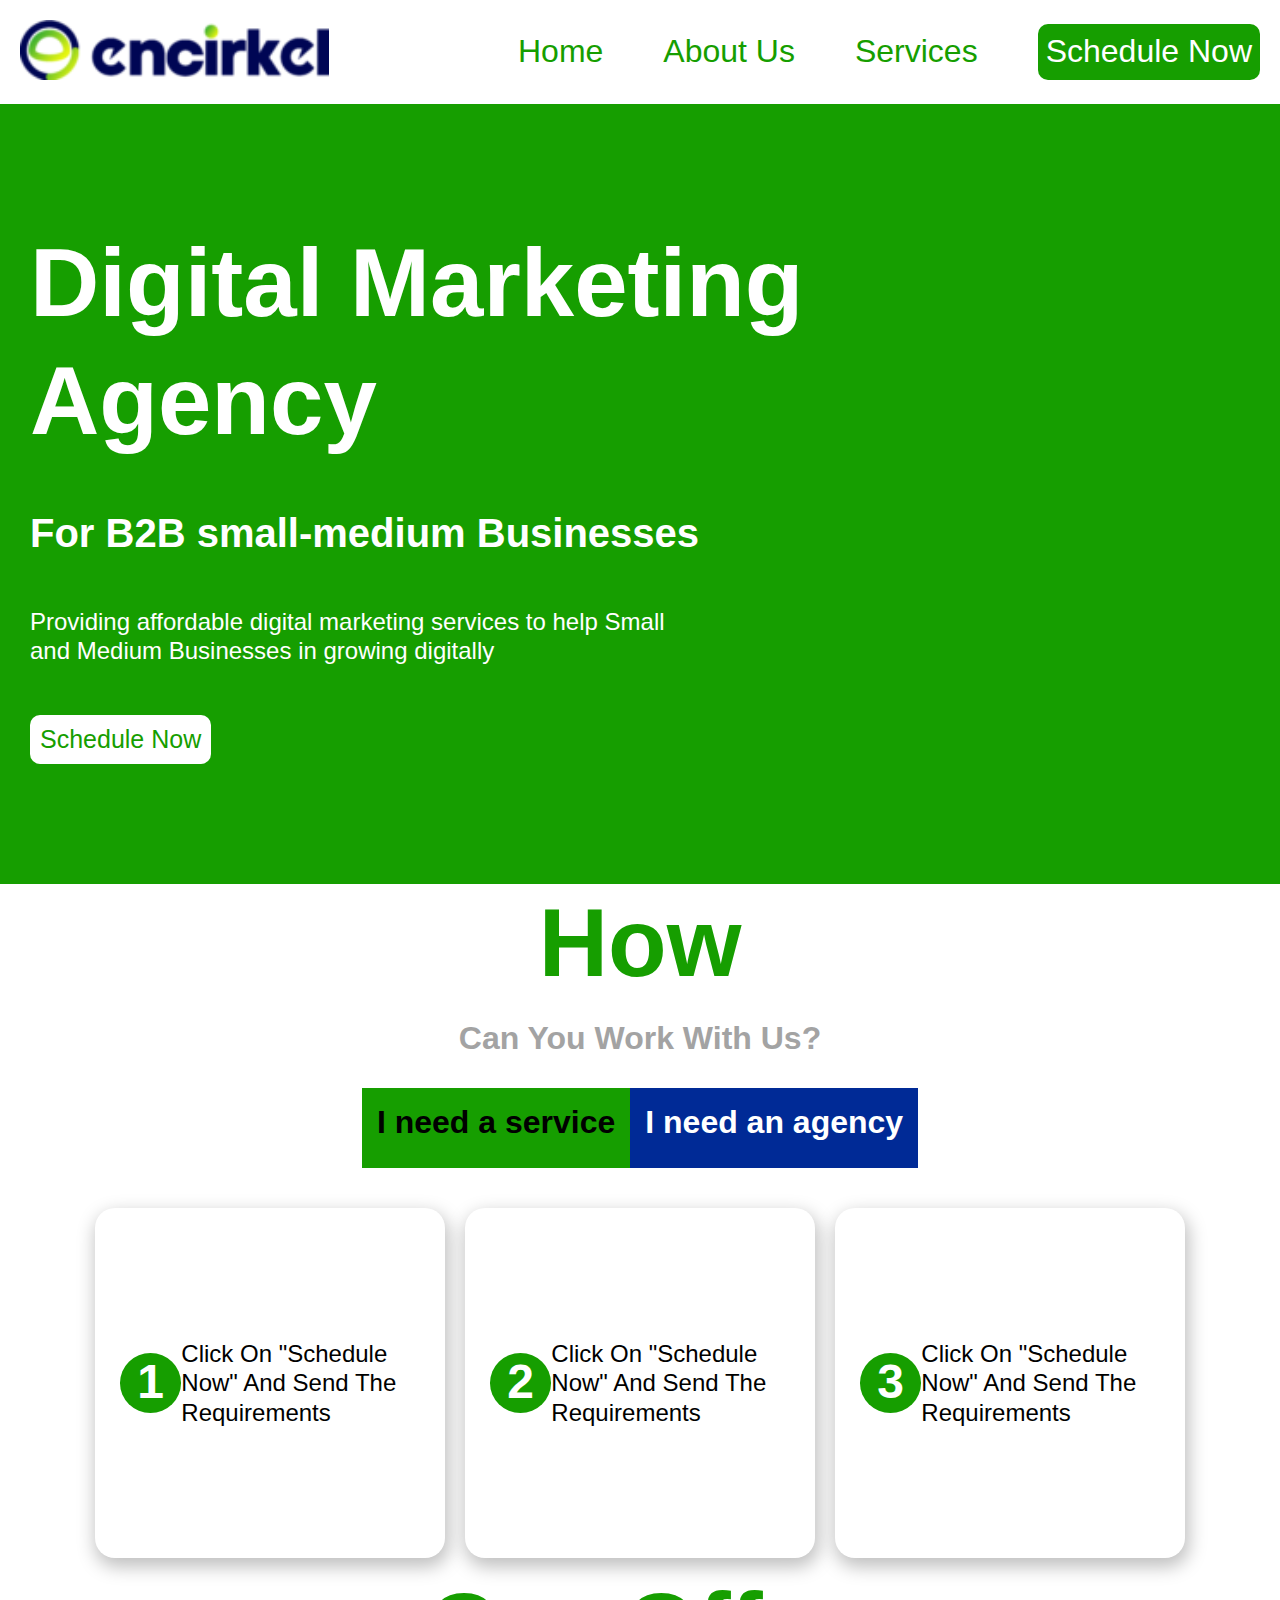
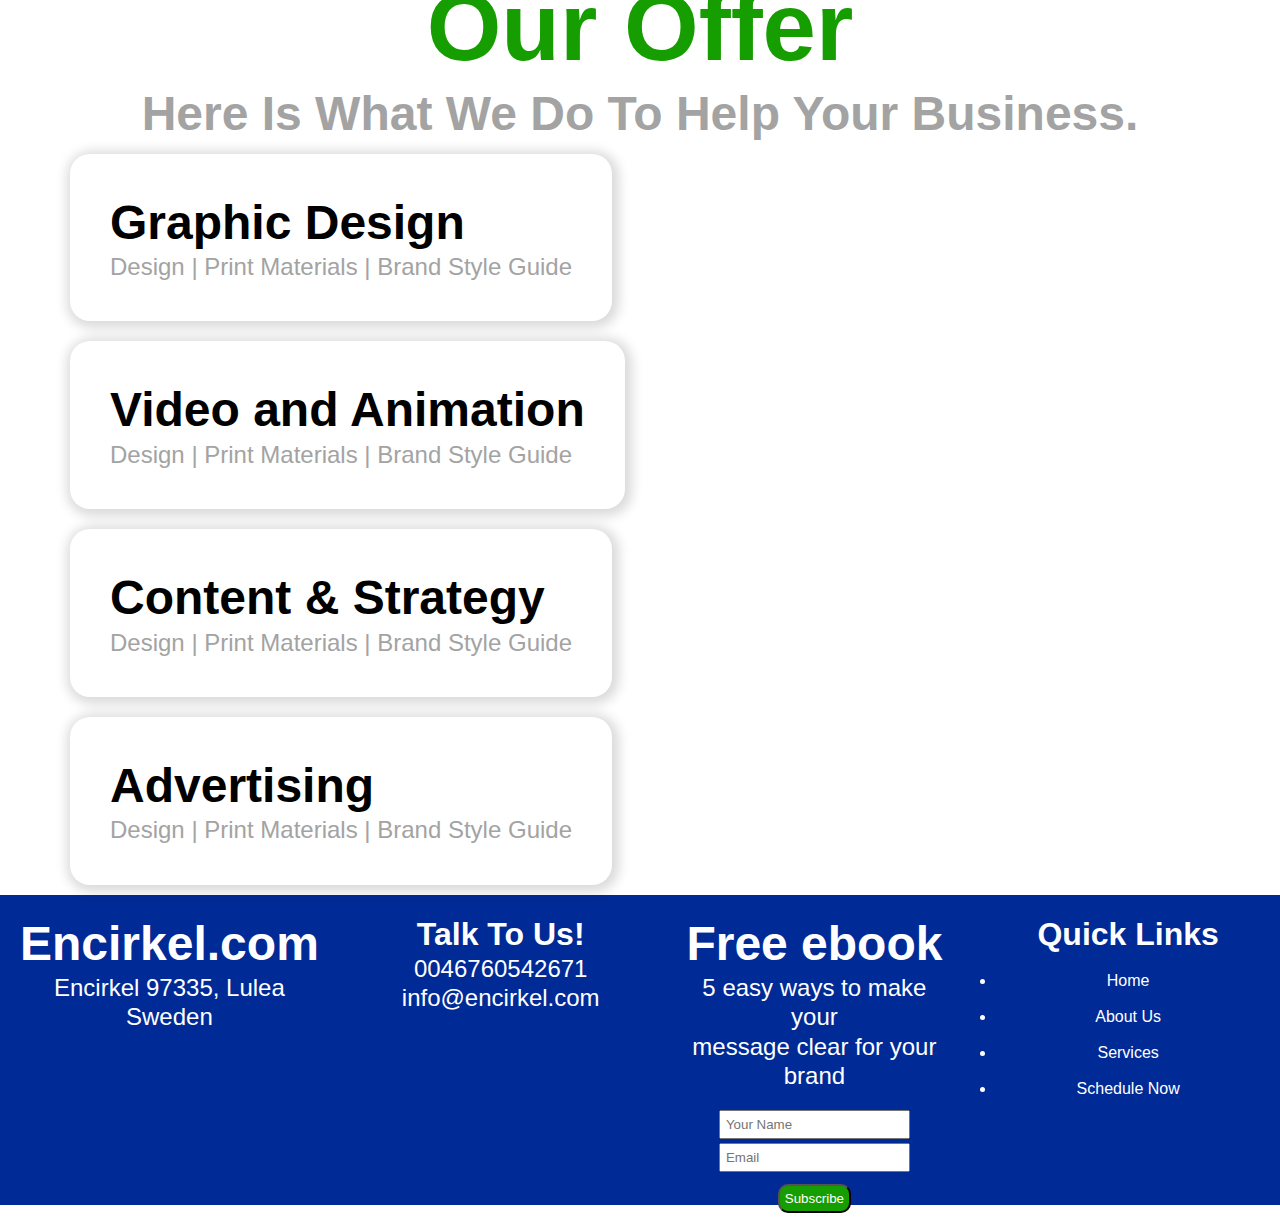
==== index.html @ 18c0b411 "Add files via upload" ====
<!DOCTYPE html>
<html lang="en">

<head>
    <meta charset="UTF-8">
    <meta name="viewport" content="width=device-width, initial-scale=1.0">
    <title>Encirkel</title>
    <link rel="stylesheet" href="style.css">
    <link rel="stylesheet" href="https://cdnjs.cloudflare.com/ajax/libs/font-awesome/6.7.0/css/all.min.css"
        integrity="sha512-9xKTRVabjVeZmc+GUW8GgSmcREDunMM+Dt/GrzchfN8tkwHizc5RP4Ok/MXFFy5rIjJjzhndFScTceq5e6GvVQ=="
        crossorigin="anonymous" referrerpolicy="no-referrer" />
</head>

<body>
    <nav class="nav-area">
        <div class="web-logo">
            <img src="./assests/images/logo.svg" alt="logo">
        </div>
        <div class="head-area">
            <a href="index.html">
                <div>Home</div>
            </a>

            <a href="./about.html">
                <div>About Us</div>
            </a>

            <a href="service.html">
                <div>Services</div>
            </a>

            <a href="contact.html">
                <div class="button">Schedule Now</div>
            </a>
        </div>
    </nav>

    <div class="hero-sec">
        <div class="sect-1">Digital Marketing
            <br>
            Agency
        </div>
        <div class="sect-2">For B2B small-medium Businesses</div>
        <div class="sect-3">Providing affordable digital marketing services to help Small<br>and Medium Businesses in
            growing digitally</div>
        <a href="./contact.html"><div class="button-2">Schedule Now</div>
    </a>
    </div>
    <div class="section-2">
        <div class="heading-1">How</div>
        <br>
        <div class="heading-2"> Can You Work With Us?</div>
    </div>

    <div class="parent">
        <div class="heading-3"> I need a service <i class="fa-solid fa-sort-down customcss"></i></div>
        <div class="heading-4">I need an agency</div>
    </div>

    <div class="box">
        <div class="card">
            <h3 class="numbers">1</h3>
            <p>Click On "Schedule Now" And Send The Requirements</p>

        </div>

        <div class="card">
            <h3 class="numbers">2</h3>
            <p>Click On "Schedule Now" And Send The Requirements</p>
        </div>

        <div class="card">
            <h3 class="numbers">3</h3>
            <p>Click On "Schedule Now" And Send The Requirements</p>
        </div>
    </div>
    <div class="section-2">
        <div class="heading-1">Our Offer</div>
        <div class="heading-5">Here Is What We Do To Help Your Business.</div>
    </div>

    <section class="offer">
        <div class="container">
            <div class="services">
                <div class="service-1">
                    <h3>Graphic Design</h3>
                    <p class="para-1">Design | Print Materials | Brand Style Guide</p>
                </div>
                <div class="service-1">
                    <h3>Video and Animation</h3>
                    <p class="para-1">Design | Print Materials | Brand Style Guide</p>
                </div>
                <div class="service-1">
                    <h3>Content & Strategy</h3>
                    <p class="para-1">Design | Print Materials | Brand Style Guide</p>
                </div>
                <div class="service-1">
                    <h3>Advertising</h3>
                    <p class="para-1">Design | Print Materials | Brand Style Guide</p>
                </div>
            </div>
        </div>
    </section>

    <footer class="footer">
        <div class="footer-container">

            <div class="left">
                <h3>Encirkel.com</h3>
                <p>Encirkel 97335, Lulea Sweden</p>
            </div>

            <div class="middle">
                <h4>Talk To Us!</h4>
                <p>0046760542671</p>
                <p>info@encirkel.com</p>
            </div>

            <div class="Freebook">
                <h3>Free ebook</h3>
                <p>5 easy ways to make your<br>
                    message clear for your brand
                </p>
                <br>
                <form class="name">
                    <input type="text" placeholder="Your Name">
                    <input type="email" placeholder="Email">
                </form>
                <button type="submit">Subscribe</button>
            </div>

            <div class="right">
                <h4>Quick Links</h4>
                <br>
                <ul class="Links">
                    <li><a href="./index.html">Home</a></li>
                    <br>
                    <li><a href="./about.html">About Us</a></li>
                    <br>
                    <li><a href="./service.html">Services</a></li>
                    <br>
                    <li><a href="./contact.html">Schedule Now</a></li>
                </ul>
            </div>
        </div>
    </footer>


</body>

</html>
---- style.css ----
* {
    margin: 0;
    padding: 0;
}

/* Fonts */
@import url('https://fonts.googleapis.com/css2?family=Montserrat:ital,wght@0,100..900;1,100..900&display=swap');

body {
    font-family: "Montserrat", sans-serif;
}

.nav-area {
    background-color: rgb(255, 255, 255);
    color: #169E00;
    display: flex;
    justify-content: space-between;
    padding: 20px;
}

a {
    text-decoration: none;
    color: #169E00;

}

.head-area {
    font-size: 32px;
    font-weight: 500;
    line-height: 39.01px;
    display: flex;
    justify-content: space-between;
    gap: 60px;
    align-items: center;
    cursor: pointer;

}

.web-logo {
    cursor: pointer;
}

.button {
    background-color: #169E00;
    color: white;
    padding: 8px;
    border-radius: 10px;

}

.hero-sec {
    background-color: #169E00;
    color: white;
    height: 80vh;
    display: flex;
    justify-content: center;
    flex-direction: column;
    padding: 30px;
    gap: 50px;
}

.sect-1 {
    font-weight: 700;
    font-size: 96px;
    line-height: 117.02px;
}

.sect-2 {
    font-weight: 700;
    font-size: 40px;
    line-height: 48px;
}

.sect-3 {
    font-weight: 700px;
    font-size: 24px;
    line-height: 29px;
}

.button-2 {
    background-color: white !important;
    color: #169E00 !important;
    padding: 10px;
    font-size: 25px;
    border-radius: 10px;
    width: max-content;
}

.section-2 {
    background-color: white;
    flex-direction: column;
    align-items: center;
    display: flex;
    justify-content: center;


}

.heading-1 {
    color: #169E00;
    font-size: 96px;
    font-weight: 700;
    line-height: 117.02px;
}

.heading-2 {
    color: #A3A3A3;
    font-size: 32px;
    font-weight: 700;
    line-height: 39.01px;

}

.parent {
    display: flex;
    justify-content: center;
    padding: 30px;
    position: relative;
}


.heading-3 {
    background-color: #169E00;
    color: #000000;
    font-size: 32px;
    font-weight: 700;
    line-height: 39.01px;
    padding: 15px;
    height: 50px;

}

.heading-4 {
    background-color: #002A96;
    color: #FFFFFF;
    font-size: 32px;
    font-weight: 700;
    line-height: 39.01px;
    padding: 15px;
    height: 50px;

}

.customcss {
    position: absolute;
    bottom: 5px;
}

.box {
    display: flex;
    justify-content: center;
    gap: 20px;
    margin: 10px;
}

.numbers {
    background-color: #169E00;
    color: #fff;
    height: 20%;
    width: 50%;
    border-radius: 50%;
    display: flex;
    justify-content: center;

}

.card {
    width: 300px;
    height: 300px;
    border-radius: 20px;
    background-color: #ffffff;
    box-shadow: 2px 7px 18px 2px #00000040;
    color: #000000;
    display: flex;
    align-items: center;
    font-size: 20px;
    font-weight: 600;
    line-height: 29.26px;
    padding: 25px;
}

.heading-5 {
    font-size: 48px;
    font-weight: 700;
    line-height: 58.51px;
    color: #A3A3A3;
}

.boxes {
    display: flex;
    justify-content: space-between;
    margin: 30px;
}

.card1 {
    background-color: #ffffff;
    color: black;
    height: 200px;
    width: 40%;
    border-radius: 50px;
    box-shadow: 2px 2px 12px 5px #00000026;
    font-size: 40px;
    font-weight: 700;
    line-height: 48.76px;
    display: flex;
    justify-content: center;
}

.services .service-1 {
    display: inline-block;
    margin: 10px 70px;
    padding: 40px;
    border-radius: 20px;
    box-shadow: 2px 2px 12px 5px #00000026;
    color: black;
    font-size: 40px;
    font-weight: 700;


}

.para-1 {
    color: #A3A3A3;
    font-size: 24px;
    font-weight: 500;
    line-height: 29.26px;


}

.footer-container {
    display: flex;
    gap: 50px;
    text-align: center;
}

.footer {
    background-color: #002A96;
    color: #fff;
    padding: 20px;
    height: 30vh;
}

h3 {
    font-size: 48px;
    font-weight: 700;
    line-height: 58.51px;

}

p {
    font-size: 24px;
    font-weight: 400;
    line-height: 29.26px;


}

.left,
.middle,
.right,
.Freebook {
    flex: 1 1 200px;
}

.footer h4 {
    font-size: 16px;
    font-size: 32px;
    font-weight: 700;
    line-height: 39.01px;

}

input {
    padding: 5px;
    margin: 2px;
}

button {
    background-color: #169E00;
    color: #fff;
    padding: 5px;
    border-radius: 10px;
    margin: 10px;
}

ul li a {
    color: white;
}
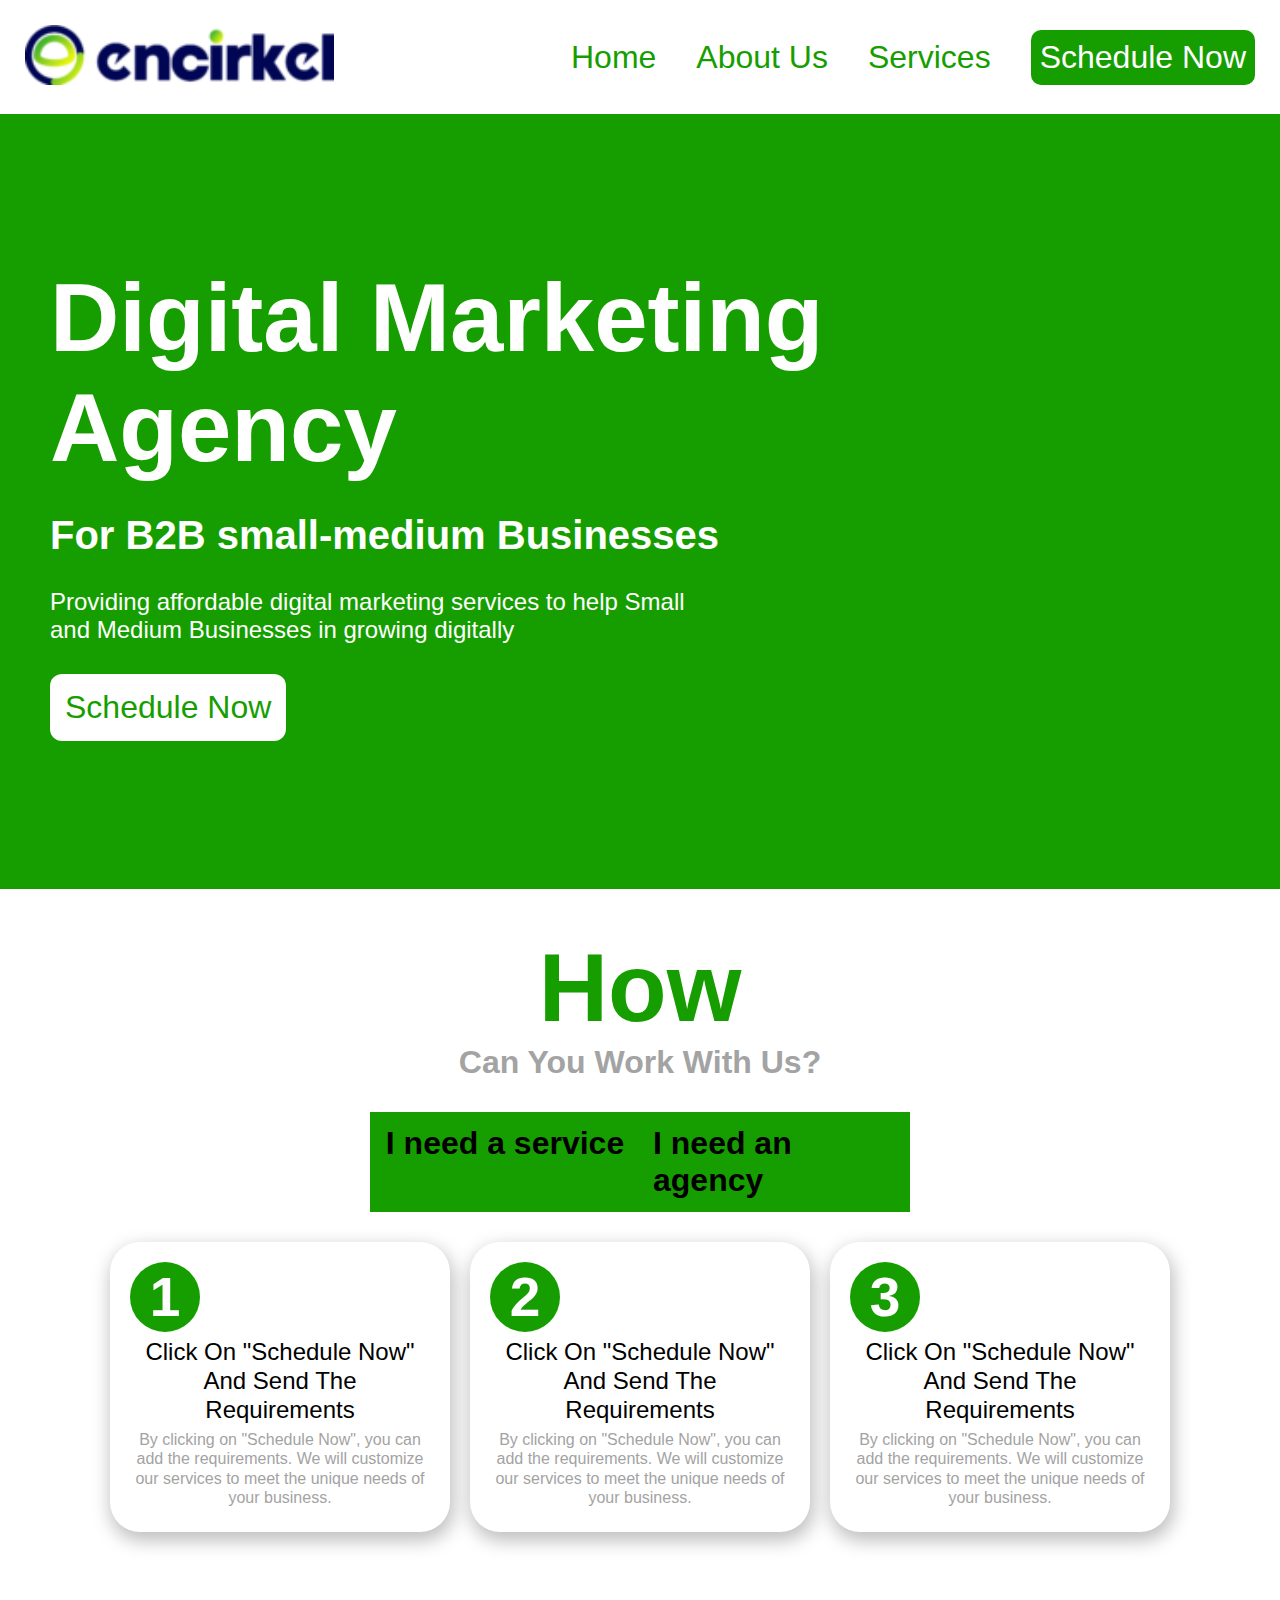
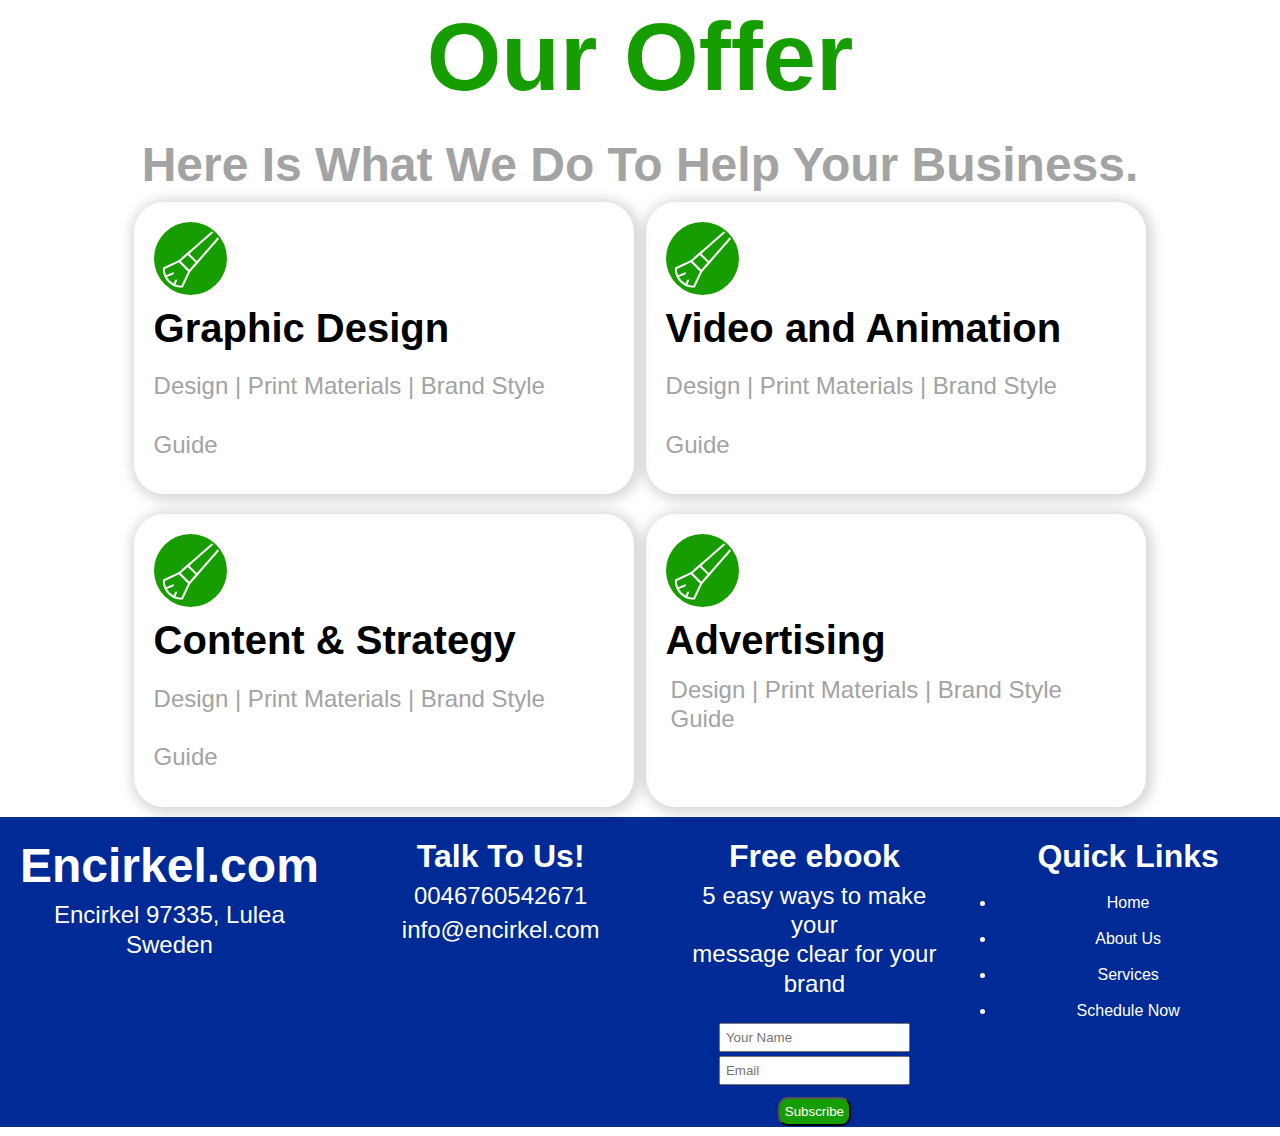
==== commit 451d7a25: "Add files via upload" ====
--- a/index.html
+++ b/index.html
@@ -36,72 +36,110 @@
     </nav>
 
     <div class="hero-sec">
-        <div class="sect-1">Digital Marketing
+        <div class="area-1">
+            Digital Marketing
             <br>
             Agency
         </div>
-        <div class="sect-2">For B2B small-medium Businesses</div>
-        <div class="sect-3">Providing affordable digital marketing services to help Small<br>and Medium Businesses in
-            growing digitally</div>
-        <a href="./contact.html"><div class="button-2">Schedule Now</div>
-    </a>
+
+        <div class="area-2">
+            For B2B small-medium Businesses
+        </div>
+
+        <div class="area-3">
+            Providing affordable digital marketing services to help Small<br>and Medium Businesses in growing digitally
+        </div>
+        <a href="./contact.html">
+            
+            <div class="button-1">
+                Schedule Now
+            </div>
+        </a>
     </div>
+
     <div class="section-2">
-        <div class="heading-1">How</div>
-        <br>
-        <div class="heading-2"> Can You Work With Us?</div>
+        <div>
+            <h3 class="heading-1">How</h3>
+        </div>
+
+        <div>
+            <p class="heading-2">Can You Work With Us?</p>
+        </div>
     </div>
 
     <div class="parent">
-        <div class="heading-3"> I need a service <i class="fa-solid fa-sort-down customcss"></i></div>
-        <div class="heading-4">I need an agency</div>
+        <div class="heading-3">
+            I need a service
+        </div>
+        <div class="heading-4">
+            I need an agency
+        </div>
     </div>
 
-    <div class="box">
+
+    <div class="card-container">
         <div class="card">
-            <h3 class="numbers">1</h3>
-            <p>Click On "Schedule Now" And Send The Requirements</p>
-
+            <h3 class="circle">1</h3>
+            <p>Click On "Schedule Now" And
+                Send The Requirements</p>
+            <p class="paragraph">By clicking on "Schedule Now", you can add
+                the requirements. We will customize our
+                services to meet the unique needs of
+                your business.</p>
         </div>
-
         <div class="card">
-            <h3 class="numbers">2</h3>
-            <p>Click On "Schedule Now" And Send The Requirements</p>
+            <h3 class="circle">2</h3>
+            <p>Click On "Schedule Now" And
+                Send The Requirements</p>
+            <p class="paragraph">By clicking on "Schedule Now", you can add
+                the requirements. We will customize our
+                services to meet the unique needs of
+                your business.</p>
         </div>
-
         <div class="card">
-            <h3 class="numbers">3</h3>
-            <p>Click On "Schedule Now" And Send The Requirements</p>
+            <h3 class="circle">3</h3>
+            <p>Click On "Schedule Now" And
+                Send The Requirements</p>
+            <p class="paragraph">By clicking on "Schedule Now", you can add
+                the requirements. We will customize our
+                services to meet the unique needs of
+                your business.</p>
         </div>
     </div>
+
     <div class="section-2">
         <div class="heading-1">Our Offer</div>
         <div class="heading-5">Here Is What We Do To Help Your Business.</div>
     </div>
 
-    <section class="offer">
-        <div class="container">
-            <div class="services">
-                <div class="service-1">
-                    <h3>Graphic Design</h3>
-                    <p class="para-1">Design | Print Materials | Brand Style Guide</p>
-                </div>
-                <div class="service-1">
-                    <h3>Video and Animation</h3>
-                    <p class="para-1">Design | Print Materials | Brand Style Guide</p>
-                </div>
-                <div class="service-1">
-                    <h3>Content & Strategy</h3>
-                    <p class="para-1">Design | Print Materials | Brand Style Guide</p>
-                </div>
-                <div class="service-1">
-                    <h3>Advertising</h3>
-                    <p class="para-1">Design | Print Materials | Brand Style Guide</p>
-                </div>
+    <!--Cards -->
+    <div class="container">
+        <div class="services">
+            <div class="service-1">
+                <img class="img-1" src="./assests/images/Brush.svg" alt="paintBrush">
+                <h3 class="para-2">Graphic Design</h3>
+                <h3 class="para-1">Design | Print Materials | Brand Style Guide<h3>
+            </div>
+            <div class="service-1">
+                <img class="img-1" src="./assests/images/Brush.svg" alt="paintBrush">
+                <h3 class="para-2">Video and Animation</h3>
+                <h3 class="para-1">Design | Print Materials | Brand Style Guide<h3>
+            </div>
+            <div class="service-1">
+                <img class="img-1" src="./assests/images/Brush.svg" alt="paintBrush">
+                <h3 class="para-2">Content & Strategy</h3>
+                <h3 class="para-1">Design | Print Materials | Brand Style Guide<h3>
+            </div>
+            <div class="service-1">
+                <img class="img-1" src="./assests/images/Brush.svg" alt="paintBrush">
+                <h3 class="para-2">Advertising</h3>
+                <p class="para-1">Design | Print Materials | Brand Style Guide
+                <p>
             </div>
         </div>
-    </section>
+    </div>
 
+    <!-- Footer -->
     <footer class="footer">
         <div class="footer-container">
 
@@ -117,7 +155,7 @@
             </div>
 
             <div class="Freebook">
-                <h3>Free ebook</h3>
+                <h4>Free ebook</h4>
                 <p>5 easy ways to make your<br>
                     message clear for your brand
                 </p>
@@ -146,6 +184,8 @@
     </footer>
 
 
+
+
 </body>
 
 </html>--- a/style.css
+++ b/style.css
@@ -1,6 +1,6 @@
 * {
-    margin: 0;
-    padding: 0;
+    margin: 0px;
+    padding: 0px;
 }
 
 /* Fonts */
@@ -10,12 +10,13 @@
     font-family: "Montserrat", sans-serif;
 }
 
+/* navbar */
 .nav-area {
     background-color: rgb(255, 255, 255);
     color: #169E00;
     display: flex;
     justify-content: space-between;
-    padding: 20px;
+    padding: 25px;
 }
 
 a {
@@ -27,10 +28,9 @@
 .head-area {
     font-size: 32px;
     font-weight: 500;
-    line-height: 39.01px;
     display: flex;
     justify-content: space-between;
-    gap: 60px;
+    gap: 40px;
     align-items: center;
     cursor: pointer;
 
@@ -38,193 +38,236 @@
 
 .web-logo {
     cursor: pointer;
+   
 }
 
 .button {
     background-color: #169E00;
     color: white;
-    padding: 8px;
+    padding: 9px;
     border-radius: 10px;
 
 }
 
+/* hero section */
+
 .hero-sec {
     background-color: #169E00;
     color: white;
-    height: 80vh;
-    display: flex;
-    justify-content: center;
+    height: 75vh;
+    display: flex;
     flex-direction: column;
-    padding: 30px;
-    gap: 50px;
-}
-
-.sect-1 {
+    justify-content: center;
+    padding: 50px;
+    gap: 30px;
+}
+
+.area-1 {
     font-weight: 700;
     font-size: 96px;
-    line-height: 117.02px;
-}
-
-.sect-2 {
+
+}
+
+.area-2 {
     font-weight: 700;
     font-size: 40px;
-    line-height: 48px;
-}
-
-.sect-3 {
+
+}
+
+.area-3 {
     font-weight: 700px;
     font-size: 24px;
-    line-height: 29px;
-}
-
-.button-2 {
-    background-color: white !important;
-    color: #169E00 !important;
-    padding: 10px;
-    font-size: 25px;
-    border-radius: 10px;
+
+}
+
+.button-1 {
+    background-color: white;
+    color: #169E00;
+    padding: 15px;
+    font-size: 32px;
+    border-radius: 12px;
     width: max-content;
 }
+
+/* Section-2 */
 
 .section-2 {
     background-color: white;
     flex-direction: column;
+    display: flex;
     align-items: center;
-    display: flex;
-    justify-content: center;
-
-
+    margin-top: 45px;
 }
 
 .heading-1 {
     color: #169E00;
     font-size: 96px;
     font-weight: 700;
-    line-height: 117.02px;
 }
 
 .heading-2 {
     color: #A3A3A3;
     font-size: 32px;
     font-weight: 700;
-    line-height: 39.01px;
-
-}
+
+}
+
+/* Section-3 */
 
 .parent {
     display: flex;
     justify-content: center;
-    padding: 30px;
-    position: relative;
-}
-
+    margin: 30px;
+}
 
 .heading-3 {
     background-color: #169E00;
     color: #000000;
     font-size: 32px;
     font-weight: 700;
-    line-height: 39.01px;
-    padding: 15px;
-    height: 50px;
-
+    width: 20%;
+    padding: 13px;
+    display: flex;
+    justify-content: center;
+    cursor: pointer;
 }
 
 .heading-4 {
+    background-color: #169E00;
+    color: #000000;
+    font-size: 32px;
+    font-weight: 700;
+    width: 20%;
+    padding: 13px;
+    display: flex;
+    justify-content: center;
+    cursor: pointer;
+
+
+}
+
+/* Hover */
+.heading-3:hover {
+    background-color: #002A96;
+    color: white;
+}
+
+.heading-4:hover {
     background-color: #002A96;
     color: #FFFFFF;
-    font-size: 32px;
-    font-weight: 700;
-    line-height: 39.01px;
-    padding: 15px;
-    height: 50px;
-
-}
-
-.customcss {
-    position: absolute;
-    bottom: 5px;
-}
-
-.box {
-    display: flex;
-    justify-content: center;
+}
+
+
+/* CardsSection */
+
+.card-container {
+    display: flex;
+    justify-content: center;
+    align-items: center;
     gap: 20px;
-    margin: 10px;
-}
-
-.numbers {
-    background-color: #169E00;
-    color: #fff;
-    height: 20%;
-    width: 50%;
-    border-radius: 50%;
-    display: flex;
-    justify-content: center;
-
 }
 
 .card {
+    border-radius: 30px;
+    padding: 20px;
+    text-align: center;
     width: 300px;
-    height: 300px;
-    border-radius: 20px;
-    background-color: #ffffff;
+    height: 250px;
     box-shadow: 2px 7px 18px 2px #00000040;
-    color: #000000;
+}
+
+/* Card Hover */
+.card:hover {
+    background-color: #169E00;
+    color: rgb(255, 253, 253);
+}
+
+.circle {
+    background-color: #169E00;
+    color: #FFFFFF;
+    height: 70px;
+    width: 70px;
+    border-radius: 100px;
     display: flex;
     align-items: center;
-    font-size: 20px;
+    justify-content: center;
+    font-size: 55px;
+    font-weight: 700;
+
+}
+
+p {
+    margin: 5px;
+    font-size: 23px;
     font-weight: 600;
-    line-height: 29.26px;
-    padding: 25px;
+
+}
+
+.paragraph {
+    font-size: 16px;
+    font-weight: 500;
+    line-height: 19.5px;
+    color: #A3A3A3;
+
+
+}
+
+/* Headings */
+
+.heading-1 {
+    margin: 25px;
 }
 
 .heading-5 {
     font-size: 48px;
     font-weight: 700;
-    line-height: 58.51px;
     color: #A3A3A3;
 }
 
-.boxes {
-    display: flex;
-    justify-content: space-between;
-    margin: 30px;
-}
-
-.card1 {
-    background-color: #ffffff;
-    color: black;
-    height: 200px;
-    width: 40%;
-    border-radius: 50px;
-    box-shadow: 2px 2px 12px 5px #00000026;
-    font-size: 40px;
-    font-weight: 700;
-    line-height: 48.76px;
-    display: flex;
-    justify-content: center;
-}
-
+/* cards */
 .services .service-1 {
-    display: inline-block;
-    margin: 10px 70px;
-    padding: 40px;
-    border-radius: 20px;
+    margin: 10px auto;
+    padding: 20px;
+    border-radius: 30px;
     box-shadow: 2px 2px 12px 5px #00000026;
     color: black;
+}
+
+.services {
+    display: flex;
+    flex-wrap: wrap;
+    justify-content: center;
+    width: 80%;
+    margin: auto;
+}
+
+.service-1 {
+    width: 45%;
+}
+
+/* Hover */
+.service-1:hover {
+    background-color: #169E00;
+    color: #FFFFFF;
+}
+
+.img-1 {
+    background-color: #169E00;
+    max-height: 200px;
+    max-width: 100px;
+    border-radius: 100px;
+    padding: 2px;
+}
+
+.para-2 {
     font-size: 40px;
     font-weight: 700;
-
-
 }
 
 .para-1 {
-    color: #A3A3A3;
     font-size: 24px;
     font-weight: 500;
-    line-height: 29.26px;
-
+    color: #A3A3A3;
 
 }
 
@@ -286,4 +329,140 @@
 
 ul li a {
     color: white;
+}
+
+
+@media screen and (max-width:640px) {
+
+    .nav-area {
+        display: flex;
+        flex-direction: column;
+        padding: 10px;
+        margin-bottom: 10px;
+    }
+
+    .web-logo img{
+        width: 40%;
+        height: auto;
+
+    }
+
+    .web-logo{
+        margin-bottom: 10px;
+    }
+
+    .head-area{
+        font-size: 22px;
+        flex-direction: column;
+        gap: 20px;
+       
+    }
+
+
+    .footer-container {
+        display: flex;
+        flex-direction: column;
+        text-align: center;
+        height: auto;
+    }
+
+    .footer {
+        height: auto;
+    }
+
+    .hero-sec {
+        height: auto;
+        text-align: center;
+        padding: 40px 10px;
+    }
+
+    .area-1 {
+        font-size: 40px;
+
+    }
+
+    .area-2 {
+        font-size: 30px;
+    }
+
+    .area-3 {
+        font-size: 20px;
+    }
+
+
+    .card-container {
+        display: flex;
+        margin: auto;
+        flex-direction: column;
+        align-items: center;
+        width: 80%;
+
+
+    }
+
+    .parent {
+        display: flex;
+        flex-direction: column;
+        align-items: center;
+        width: 80%;
+    }
+
+    .heading-2 {
+        text-align: center;
+    }
+
+    .heading-3 {
+        width: 100%;
+        font-size: 25px;
+
+    }
+
+    .heading-4 {
+        width: 100%;
+        font-size: 25px;
+    }
+
+    .card {
+        height: auto;
+        width: 100%;
+    }
+
+    .services {
+        display: flex;
+        flex-wrap: wrap;
+        justify-content: center;
+        width: 100%;
+        margin: auto;
+    }
+
+    .service-1 {
+        width: 80%;
+    }
+
+    .para-2 {
+        font-size: 30px;
+        line-height: 40px;
+
+    }
+
+    .para-1 {
+        font-size: 24px;
+        color: #A3A3A3;
+        line-height: 40px;
+    }
+
+    .section-2 {
+
+        flex-direction: column;
+        display: flex;
+        align-items: center;
+        margin: 40px;
+    }
+
+    .button-1 {
+        font-size: 25px;
+        margin: auto;
+
+    }
+
 }